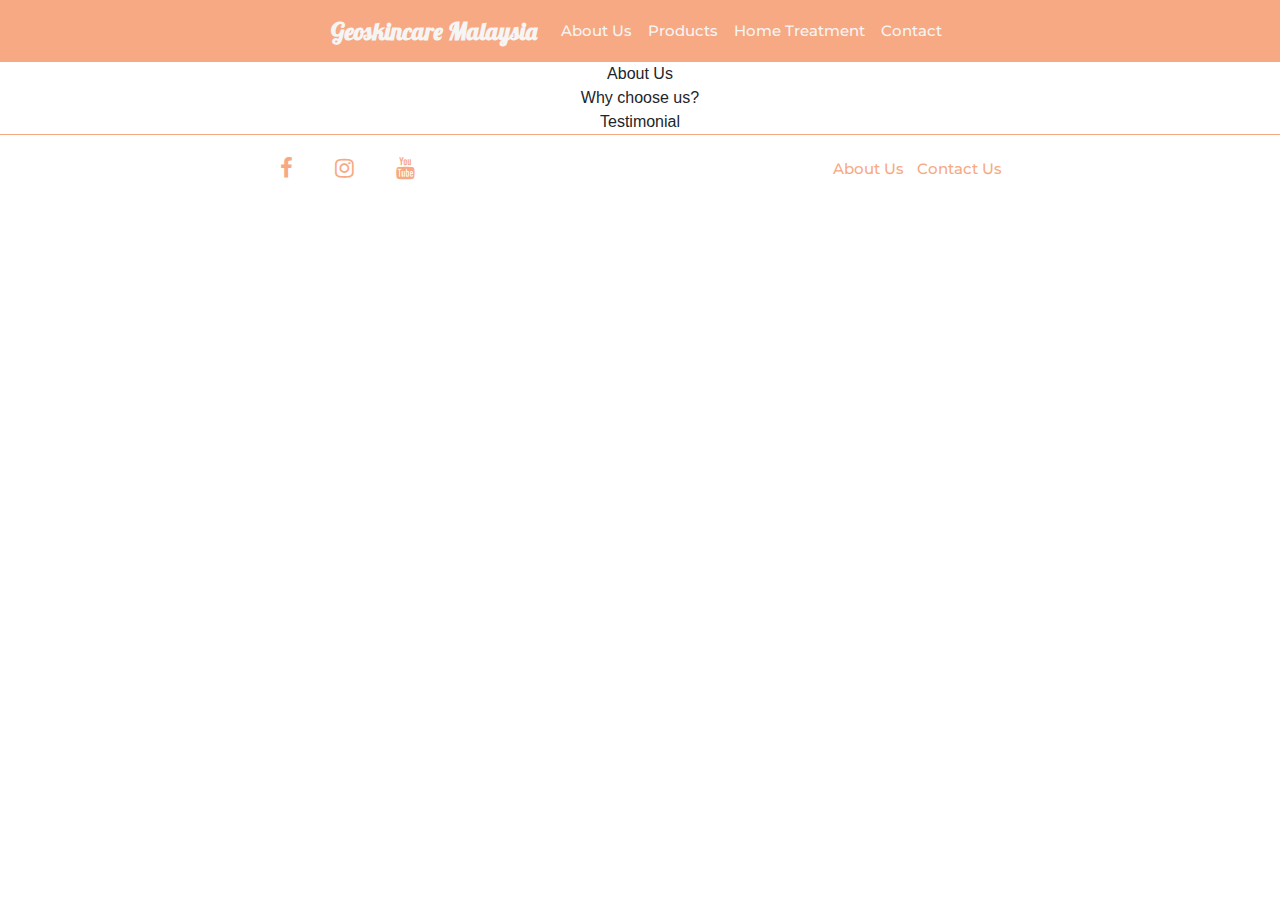
==== about-us.html @ 73121748 "updated layout for about-us page" ====
<!DOCTYPE html>
<html lang="en">
<head>
    <meta charset="UTF-8">
    <meta name="viewport" content="width=device-width, initial-scale=1.0">
    <link rel="stylesheet" href="https://stackpath.bootstrapcdn.com/bootstrap/4.5.2/css/bootstrap.min.css" integrity="sha384-JcKb8q3iqJ61gNV9KGb8thSsNjpSL0n8PARn9HuZOnIxN0hoP+VmmDGMN5t9UJ0Z" crossorigin="anonymous">
    <link rel="stylesheet" href="https://stackpath.bootstrapcdn.com/font-awesome/4.7.0/css/font-awesome.min.css">
    <link rel="stylesheet" href="assets/css/style.css">
    <title>About Geoskincare Malaysia</title>
</head>
<body>
    <header>
        <nav class="navbar navbar-expand-lg bg-navbar">
            <div class="mx-auto d-sm-flex d-block flex-sm-nowrap">
                <a class="navbar-brand navbar-title" href="index.html">Geoskincare Malaysia</a>
                <button class="navbar-toggler navbar-dark" type="button" data-toggle="collapse" data-target="#navbarNav" aria-controls="navbarNav" aria-expanded="false" aria-label="Toggle navigation">
                    <span class="navbar-toggler-icon"></span>
                </button>
                <div class="collapse navbar-collapse" id="navbarNav">
                    <ul class="navbar-nav navbar-subtitle">
                        <li class="nav-item active">
                            <a class="nav-link" href="about-us.html">About Us <span class="sr-only">(current)</span></a>
                        </li>
                        <li class="nav-item">
                            <a class="nav-link" href="products.html">Products</a>
                        </li>
                        <li class="nav-item">
                            <a class="nav-link" href="home-treatment.html">Home Treatment</a>
                        </li>
                        <li class="nav-item">
                            <a class="nav-link" href="contact.html">Contact</a>
                        </li>
                    </ul>
                </div>
            </div>
        </nav>
    </header>

    <section>
        <div class="container">
            <div class="row">
                <div class="col">
                    About Us
                </div>
            </div>
        </div>
    </section>

    <section>
        <div class="container">
            <div class="row">
                <div class="col">
                    Why choose us?
                </div>
            </div>
        </div>
    </section>

    <section>
        <div class="container">
            <div class="row">
                <div class="col">
                    Testimonial
                </div>
            </div>
        </div>
    </section>

    <footer>
        <hr>
            <div class="container bg-footer">
                <div class="row no-gutters">
                    <div class="col">
                        <ul class="list-inline socialmedia">
                            <li class="list-inline-item">
                                <a target="_blank" href="#">
                                    <i class="fa fa-facebook hov-footer" aria-hidden="true"></i>
                                </a>
                            </li>
                            <li class="list-inline-item">
                                <a target="_blank" href="#">
                                    <i class="fa fa-instagram hov-footer" aria-hidden="true"></i>
                                </a>
                            </li>
                            <li class="list-inline-item">
                                <a target="_blank" href="#">
                                    <i class="fa fa-youtube hov-footer" aria-hidden="true"></i>
                                </a>
                            </li>
                        </ul>
                    </div>
                    <div class="col">
                        <ul class="list-inline general-sub">
                            <li class="list-inline-item">
                                <a target="_blank" href="about-us.html" class="hov-footer">
                                    <p class="hov-footer">About Us</p>
                                </a>
                            </li>
                            <li class="list-inline-item">
                                <a target="_blank" href="contact.html" class="hov-footer">
                                    <p class="hov-footer">Contact Us</p>
                                </a>
                            </li>
                        </ul>
                    </div>
                </div>
            </div>
    </footer>
    <!-- Optional JavaScript -->
    <!-- jQuery first, then Popper.js, then Bootstrap JS -->
    <script src="https://code.jquery.com/jquery-3.3.1.slim.min.js" integrity="sha384-q8i/X+965DzO0rT7abK41JStQIAqVgRVzpbzo5smXKp4YfRvH+8abtTE1Pi6jizo" crossorigin="anonymous"></script>
    <script src="https://cdnjs.cloudflare.com/ajax/libs/popper.js/1.14.7/umd/popper.min.js" integrity="sha384-UO2eT0CpHqdSJQ6hJty5KVphtPhzWj9WO1clHTMGa3JDZwrnQq4sF86dIHNDz0W1" crossorigin="anonymous"></script>
    <script src="https://stackpath.bootstrapcdn.com/bootstrap/4.3.1/js/bootstrap.min.js" integrity="sha384-JjSmVgyd0p3pXB1rRibZUAYoIIy6OrQ6VrjIEaFf/nJGzIxFDsf4x0xIM+B07jRM" crossorigin="anonymous"></script>    
</body>
</html>
---- assets/css/style.css ----
@import url('https://fonts.googleapis.com/css2?family=Lobster&family=Montserrat:wght@300;400;500;600;700&display=swap');

/*#2F575D  #c4cdc1  #DEE1DD f6ab84*/

body {
    text-align: center;
}

header {
    margin: 0;
}


/*---------------------------------------------------------------------Background*/

.bg-color-offer {
    background-color: #f7a983;
}

.bg-welcome {
    background: url("../images/skincare5.png");
    background-repeat: no-repeat;
    background-size: cover;
    background-position: center center;
    height: 55em;
}

.bg-navbar {
    background-color: #f7a983;
}

/*---------------------------------------------------------------------Home*/

.welcome {
    display: block;
    font-family: "Lobster", sans-serif;
    font-weight: 700;
    font-size: 200%;
    color: #f5f5f5;
    position: relative;
    top: 50%;
}

.only-mobile {
    display: none;
}

.mooncakeimg {
    width: 45%;
    height: 45%;
    margin-top: 30px;
    margin-bottom: 30px;
    border-radius: 5px;
}

.offer-heading {
    text-align: center;
    color: #f5f5f5;
    font-family: "Lobster", sans-serif;
    font-weight: 700;
    font-size: 200%;
    word-spacing: 5px;
    margin-top: 15%;
    text-transform: uppercase;
}

.offer {
    text-align: center;
    color: #f5f5f5;
    font-family: "Montserrat", sans-serif;
    margin: 0px 5px 0px 5px;
}

.offer-link {
    color: #f5f5f5;
    text-decoration: underline;
}

.offer-link:hover {
    color: #D4D4D4;
}

/*---------------------------------------------------------------------Navbar*/

.navbar-title {
    color: #f5f5f5;
    font-family: "Lobster", sans-serif;
    font-weight: 700;
    font-size: 150%;
}

.navbar-title:hover {
    color: #d4d4d4;
}

.navbar-subtitle li a {
    color: #f5f5f5;
    font-family: "Montserrat", sans-serif;
    font-weight: 500;
    font-size: 15px;
}

.navbar-subtitle li a:hover {
    color: #d4d4d4;
}

/*---------------------------------------------------------------------Footer*/

hr {
    margin: 0;
    border-color: #f7a983;
}

.socialmedia li a i {
    margin-top: 1em;
    font-size: 22px;
    margin-right: 30px;
    color: #f7a983;
}

.general-sub li a p {
    color: #f7a983;
    margin-top: 1.5em;
    font-family: "Montserrat", sans-serif;
    font-weight: 500;
    font-size: 15px;
}

.hov-footer:hover {
    text-decoration: none;
    color: #d4d4d4;
}

/* ----------------------------------------Media Queries */

@media(max-width: 768px) {
    .only-mobile {
        display: block;
    }
}
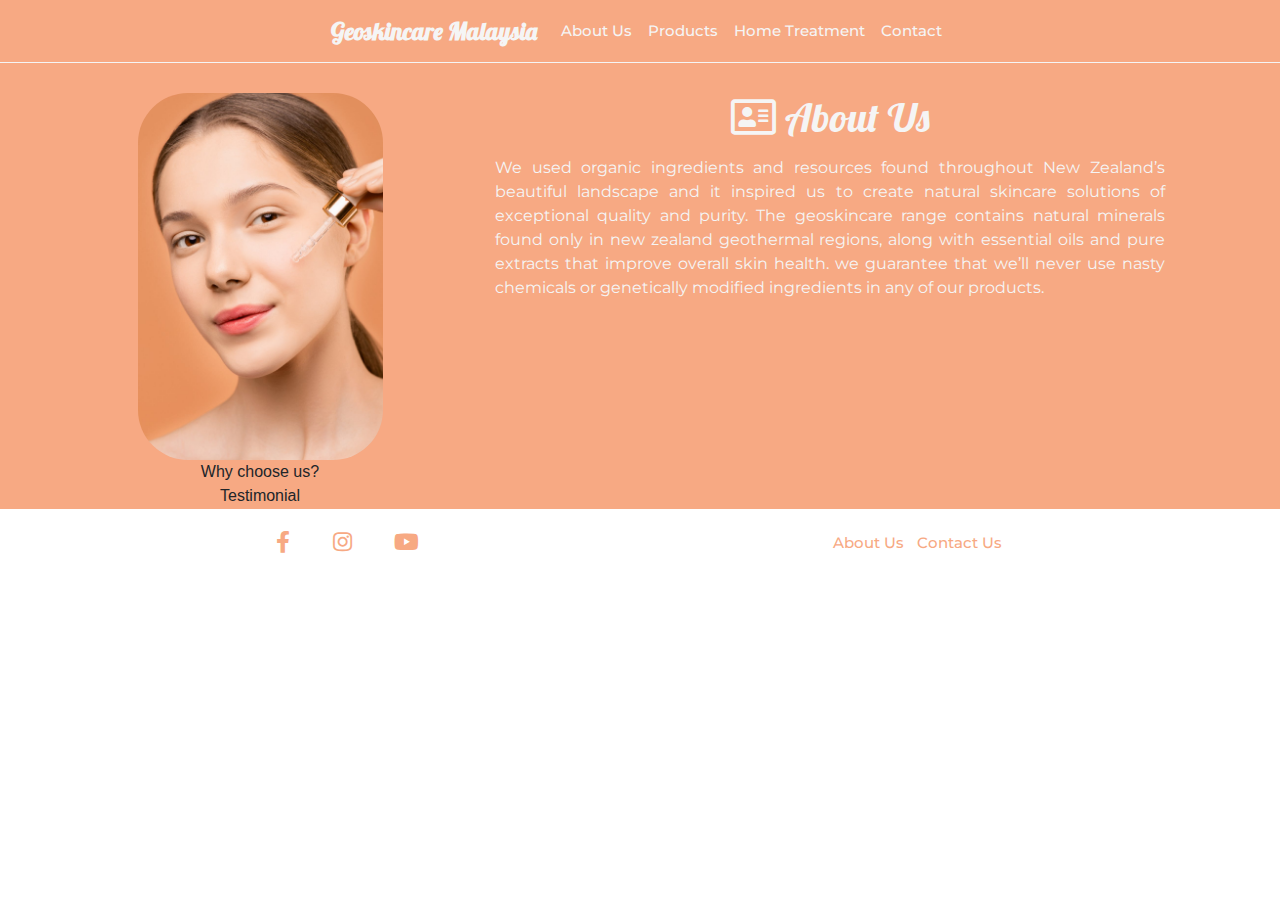
==== commit 90246db7: "finish first part of the about me section" ====
--- a/about-us.html
+++ b/about-us.html
@@ -4,7 +4,7 @@
     <meta charset="UTF-8">
     <meta name="viewport" content="width=device-width, initial-scale=1.0">
     <link rel="stylesheet" href="https://stackpath.bootstrapcdn.com/bootstrap/4.5.2/css/bootstrap.min.css" integrity="sha384-JcKb8q3iqJ61gNV9KGb8thSsNjpSL0n8PARn9HuZOnIxN0hoP+VmmDGMN5t9UJ0Z" crossorigin="anonymous">
-    <link rel="stylesheet" href="https://stackpath.bootstrapcdn.com/font-awesome/4.7.0/css/font-awesome.min.css">
+    <link rel="stylesheet" href="https://use.fontawesome.com/releases/v5.14.0/css/all.css">
     <link rel="stylesheet" href="assets/css/style.css">
     <title>About Geoskincare Malaysia</title>
 </head>
@@ -34,13 +34,23 @@
                 </div>
             </div>
         </nav>
+        <hr class="nav-hr">
     </header>
 
     <section>
         <div class="container">
             <div class="row">
-                <div class="col">
-                    About Us
+                <div class="col-sm-12 col-md-4">
+                    <div class="text-center">
+                        <img src="assets/images/skincare.png" class="img-fluid aboutusimg" width="70%" alt="geoskincare malaysia">
+                    </div>
+                </div>
+                <div class="col-sm-12 col-md-8">
+                    <h2 class="text-center aboutus-title"><i class="far fa-address-card"></i> About Us</h2>
+                    <p class="text-justify aboutus-text">We used organic ingredients and resources found throughout New Zealand’s beautiful landscape and it inspired us to create natural skincare solutions 
+                    of exceptional quality and purity. The geoskincare range contains natural minerals found only in new zealand geothermal regions, along with essential oils 
+                    and pure extracts that improve overall skin health. we guarantee that we’ll never use nasty chemicals or genetically modified ingredients in any of our 
+                    products.</p> 
                 </div>
             </div>
         </div>
@@ -49,7 +59,7 @@
     <section>
         <div class="container">
             <div class="row">
-                <div class="col">
+                <div class="col-4">
                     Why choose us?
                 </div>
             </div>
@@ -59,7 +69,7 @@
     <section>
         <div class="container">
             <div class="row">
-                <div class="col">
+                <div class="col-4">
                     Testimonial
                 </div>
             </div>
@@ -67,24 +77,24 @@
     </section>
 
     <footer>
-        <hr>
+        <hr class="footer-hr">
             <div class="container bg-footer">
                 <div class="row no-gutters">
                     <div class="col">
                         <ul class="list-inline socialmedia">
                             <li class="list-inline-item">
                                 <a target="_blank" href="#">
-                                    <i class="fa fa-facebook hov-footer" aria-hidden="true"></i>
+                                    <i class="fab fa-facebook-f hov-footer" aria-hidden="true"></i>
                                 </a>
                             </li>
                             <li class="list-inline-item">
                                 <a target="_blank" href="#">
-                                    <i class="fa fa-instagram hov-footer" aria-hidden="true"></i>
+                                    <i class="fab fa-instagram hov-footer" aria-hidden="true"></i>
                                 </a>
                             </li>
                             <li class="list-inline-item">
                                 <a target="_blank" href="#">
-                                    <i class="fa fa-youtube hov-footer" aria-hidden="true"></i>
+                                    <i class="fab fa-youtube hov-footer" aria-hidden="true"></i>
                                 </a>
                             </li>
                         </ul>
--- a/assets/css/style.css
+++ b/assets/css/style.css
@@ -10,8 +10,11 @@
     margin: 0;
 }
 
+/*---------------------------------------------------------------------Background*/
 
-/*---------------------------------------------------------------------Background*/
+section {
+    background-color: #f7a983;
+}
 
 .bg-color-offer {
     background-color: #f7a983;
@@ -38,7 +41,7 @@
     font-size: 200%;
     color: #f5f5f5;
     position: relative;
-    top: 50%;
+    top: 48%;
 }
 
 .only-mobile {
@@ -104,9 +107,35 @@
     color: #d4d4d4;
 }
 
+.nav-hr {
+    margin: 0;
+    border-color: #f5f5f5;
+}
+
+/*---------------------------------------------------------------------About Us*/
+
+.aboutusimg {
+    margin-top: 30px;
+    border-radius: 50px;
+}
+
+.aboutus-title {
+    margin-top: 30px;
+    color: #f5f5f5;
+    font-family: "Lobster", sans-serif;
+    font-size: 40px;
+}
+
+.aboutus-text {
+    color: #f5f5f5;
+    font-family: "Montserrat", sans-serif;
+    padding: 0 30px;
+    margin-top: 15px;
+}
+
 /*---------------------------------------------------------------------Footer*/
 
-hr {
+.footer-hr {
     margin: 0;
     border-color: #f7a983;
 }
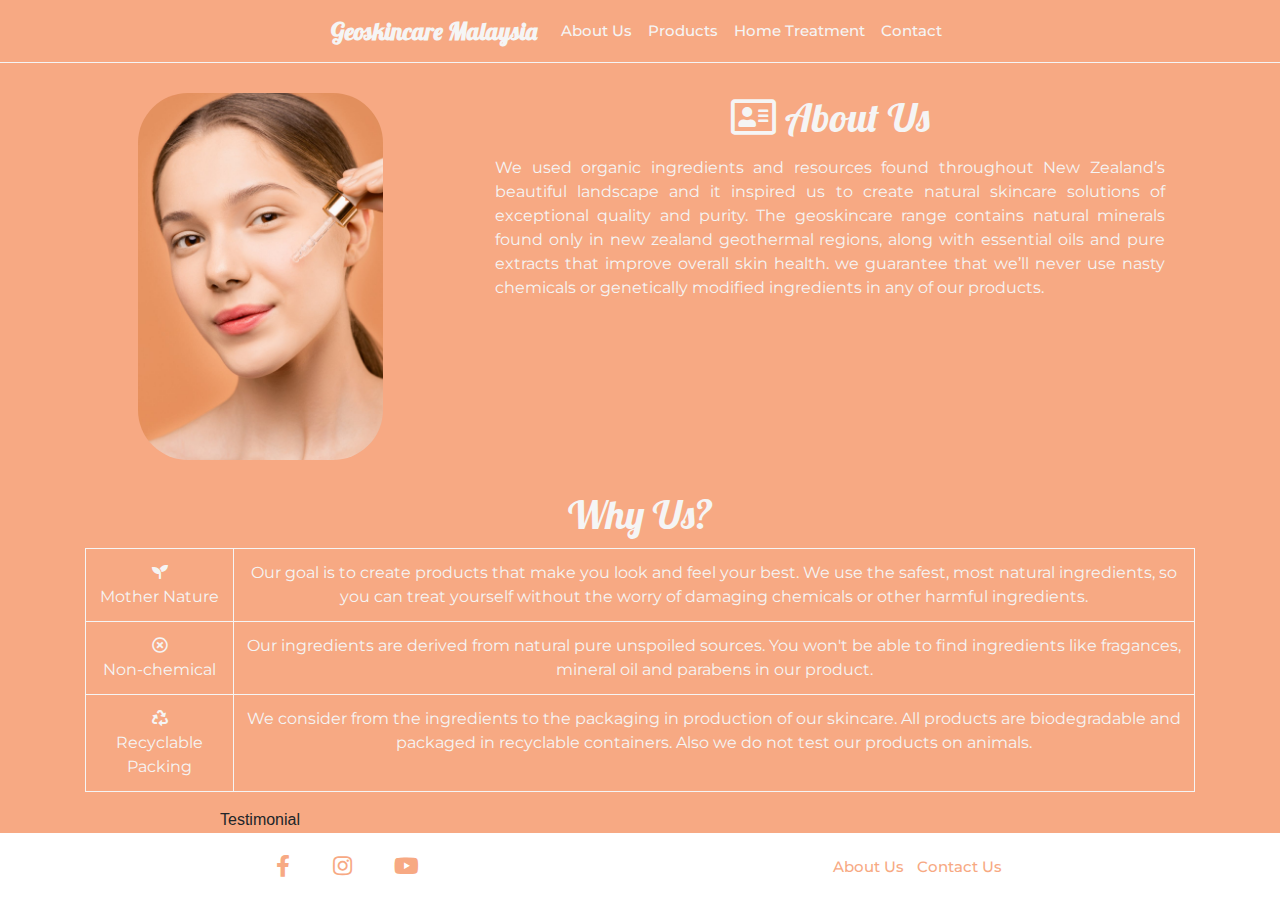
==== commit 6b6b6f84: "completed why us section with table content" ====
--- a/about-us.html
+++ b/about-us.html
@@ -46,7 +46,7 @@
                     </div>
                 </div>
                 <div class="col-sm-12 col-md-8">
-                    <h2 class="text-center aboutus-title"><i class="far fa-address-card"></i> About Us</h2>
+                    <h2 class="text-center aboutus-heading"><i class="far fa-address-card"></i> About Us</h2>
                     <p class="text-justify aboutus-text">We used organic ingredients and resources found throughout New Zealand’s beautiful landscape and it inspired us to create natural skincare solutions 
                     of exceptional quality and purity. The geoskincare range contains natural minerals found only in new zealand geothermal regions, along with essential oils 
                     and pure extracts that improve overall skin health. we guarantee that we’ll never use nasty chemicals or genetically modified ingredients in any of our 
@@ -59,8 +59,48 @@
     <section>
         <div class="container">
             <div class="row">
-                <div class="col-4">
-                    Why choose us?
+                <div class="col-sm col-md-12">
+                    <h2 class="whyus-heading">Why Us?</h2>
+                    <table class="table table-bordered">
+                        <tbody>
+                            <tr>
+                                <td><i class="fas fa-seedling"></i><br>Mother Nature</td>
+                                <td>Our goal is to create products that make you look and feel your best. We use the safest, most natural ingredients, so you can treat 
+                                yourself without the worry of damaging chemicals or other harmful ingredients.</td>
+                            </tr>
+                            <tr>
+                                <td><i class="far fa-times-circle"></i><br>Non-chemical</td>
+                                <td>Our ingredients are derived from natural pure unspoiled sources. You won't be able to find ingredients like fragances, mineral oil and 
+                                parabens in our product.</td>
+                            </tr>
+                            <tr>
+                                <td><i class="fas fa-recycle"></i><br>Recyclable Packing</td>
+                                <td>We consider from the ingredients to the packaging in production of our skincare. All products are biodegradable and packaged in recyclable 
+                                containers. Also we do not test our products on animals.</td>
+                            </tr>
+                        </tbody>
+                    </table>
+<!----------------------------------------------First choice of table but too squashy on mobile size----------------------------------------------------------------->
+                    <!--<table class="table table-bordered">
+                        <thead>
+                            <tr>
+                                <th scope="col"><i class="fas fa-seedling"></i> Mother Nature</th>
+                                <th scope="col"><i class="far fa-times-circle"></i> Non-Chemical</th>
+                                <th scope="col"><i class="fas fa-recycle"></i> Recyclable Packing</th>
+                            </tr>
+                        </thead>
+                        <tbody>
+                            <tr class="text-left">
+                                <td>Our goal is to create products that make you look and feel your best. We use the safest, most natural ingredients, so you can treat 
+                                yourself without the worry of damaging chemicals or other harmful ingredients.</td>
+                                <td>Our ingredients are derived from natural pure unspoiled sources. You won't be able to find ingredients like fragances, mineral oil and 
+                                parabens in our product.</td>
+                                <td>We consider from the ingredients to the packaging in production of our skincare. All products are biodegradable and packaged in recyclable 
+                                containers. Also we do not test our products on animals.</td>
+                            </tr>
+                        </tbody>
+                    </table>-->
+<!----------------------------------------------First choice of table but too squashy on mobile size----------------------------------------------------------------->
                 </div>
             </div>
         </div>
--- a/assets/css/style.css
+++ b/assets/css/style.css
@@ -42,6 +42,10 @@
     color: #f5f5f5;
     position: relative;
     top: 48%;
+}
+
+.btn-outline-light:hover {
+    color: #f7a983;
 }
 
 .only-mobile {
@@ -112,14 +116,15 @@
     border-color: #f5f5f5;
 }
 
-/*---------------------------------------------------------------------About Us*/
+/*--------------------------------------------------------------------Section*/
+/*-----------------------------------------------------------About Us*/
 
 .aboutusimg {
     margin-top: 30px;
     border-radius: 50px;
 }
 
-.aboutus-title {
+.aboutus-heading {
     margin-top: 30px;
     color: #f5f5f5;
     font-family: "Lobster", sans-serif;
@@ -132,6 +137,26 @@
     padding: 0 30px;
     margin-top: 15px;
 }
+
+/*-----------------------------------------------------------Why Us*/
+
+.table-bordered > tbody > tr > td {
+    border: 1px solid #f5f5f5;
+    color: #f5f5f5;
+    font-family: "Montserrat", sans-serif;
+    text-align: center;
+}
+
+.whyus-heading {
+    color: #f5f5f5;
+    font-family: "Lobster", sans-serif;
+    font-size: 40px;
+    margin-top: 30px;
+    margin-bottom: 10px;
+}
+
+/*--------------------------------------------------------------------End of Section*/
+
 
 /*---------------------------------------------------------------------Footer*/
 
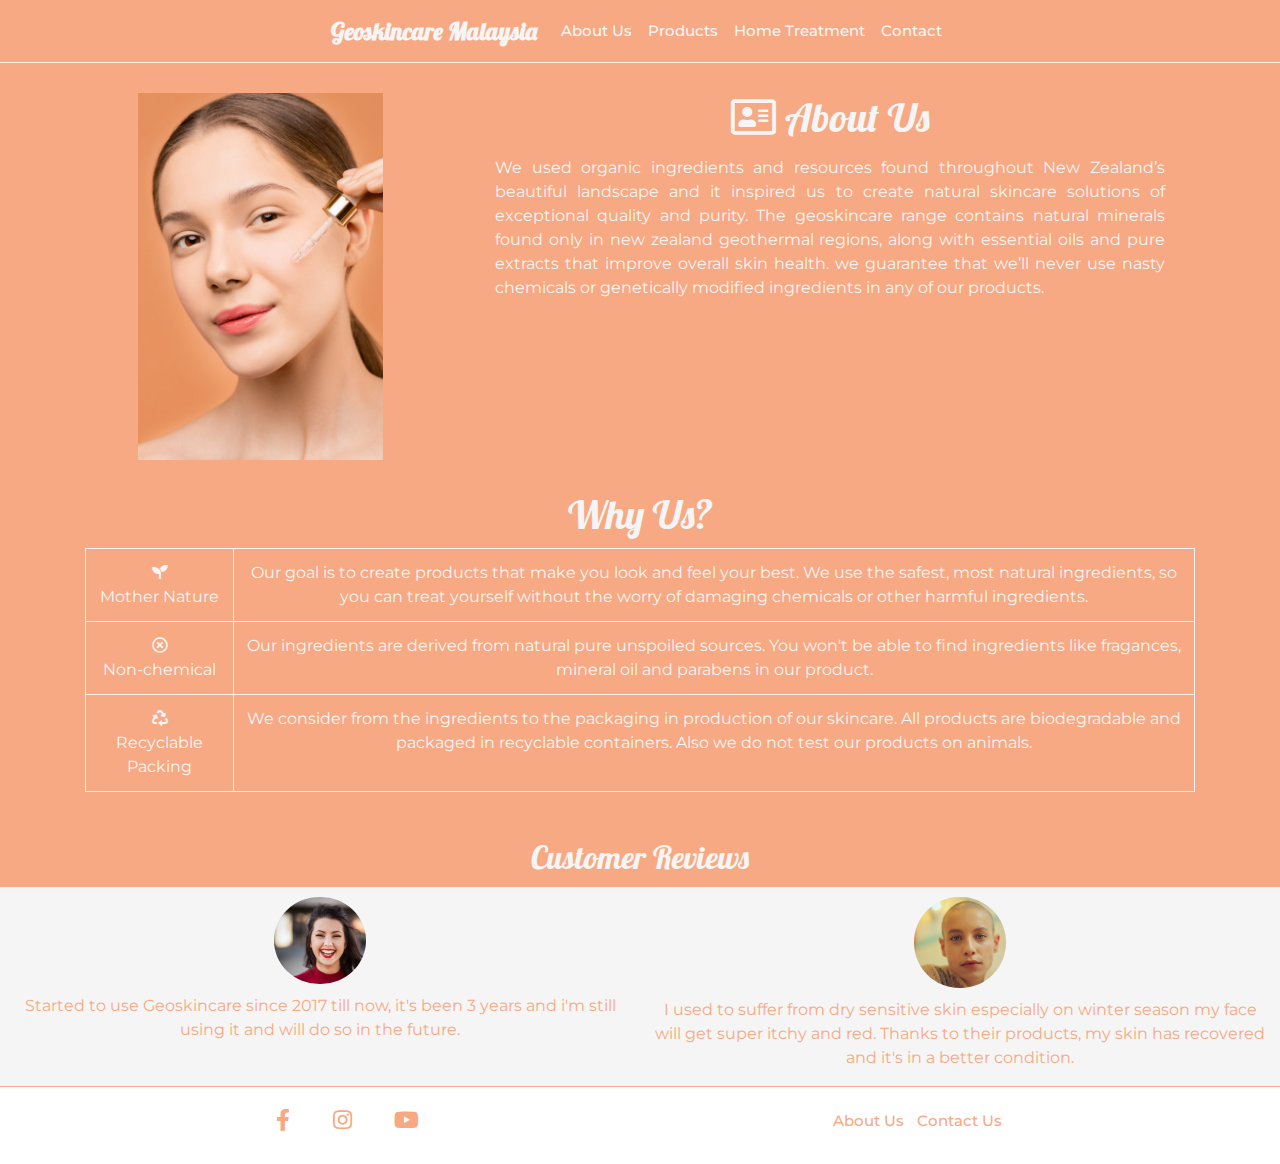
==== commit a9969ca8: "completed about us page" ====
--- a/about-us.html
+++ b/about-us.html
@@ -19,7 +19,7 @@
                 <div class="collapse navbar-collapse" id="navbarNav">
                     <ul class="navbar-nav navbar-subtitle">
                         <li class="nav-item active">
-                            <a class="nav-link" href="about-us.html">About Us <span class="sr-only">(current)</span></a>
+                            <a class="nav-link" href="about-us.html">About Us</a>
                         </li>
                         <li class="nav-item">
                             <a class="nav-link" href="products.html">Products</a>
@@ -107,11 +107,25 @@
     </section>
 
     <section>
-        <div class="container">
+        <div class="container-fluid">
             <div class="row">
-                <div class="col-4">
-                    Testimonial
+                <div class="col-sm col-md-12">
+                    <h2 class="reviewsheading">Customer Reviews</h2>
                 </div>
+                    <div class="container-fluid">
+                        <div class="row bg-reviews">
+                            <div class="col-sm col-md-6">
+                                <img src="assets/images/Anna.png" width="15%" class="customerimg" alt="Anna">
+                                <p class="customertext">Started to use Geoskincare since 2017 till now, it's been 3 years and i'm still using it and will 
+                                do so in the future. </p>
+                            </div>
+                            <div class="col-sm col-md-6">
+                                <img src="assets/images/Demi.png" width="15%" class="customerimg" alt="Demi">
+                                <p class="customertext">I used to suffer from dry sensitive skin especially on winter season my face will get super itchy and red. 
+                                Thanks to their products, my skin has recovered and it's in a better condition.</p>
+                            </div>
+                        </div>
+                    </div>    
             </div>
         </div>
     </section>
@@ -142,7 +156,7 @@
                     <div class="col">
                         <ul class="list-inline general-sub">
                             <li class="list-inline-item">
-                                <a target="_blank" href="about-us.html" class="hov-footer">
+                                <a href="about-us.html" class="hov-footer">
                                     <p class="hov-footer">About Us</p>
                                 </a>
                             </li>
--- a/assets/css/style.css
+++ b/assets/css/style.css
@@ -32,6 +32,10 @@
     background-color: #f7a983;
 }
 
+.bg-reviews {
+    background-color: #f5f5f5;
+}
+
 /*---------------------------------------------------------------------Home*/
 
 .welcome {
@@ -121,7 +125,6 @@
 
 .aboutusimg {
     margin-top: 30px;
-    border-radius: 50px;
 }
 
 .aboutus-heading {
@@ -155,6 +158,36 @@
     margin-bottom: 10px;
 }
 
+/*-----------------------------------------------------------Reviews*/
+
+.reviewsheading {
+    color: #f5f5f5;
+    font-family: "Lobster", sans-serif;
+    margin-top: 30px;
+    margin-bottom: 10px;
+}
+
+.customerimg {
+    border-radius: 50%;
+    border-color: 2px solid #f7a983;
+    margin-top: 10px;
+}
+
+.customertext {
+    color: #f7a983;
+    font-family: "Montserrat", sans-serif;
+    font-weight: 400;
+    text-align: center;
+    font-size: 16px;
+    margin-top: 10px;
+}
+
+.container-fluid {
+    padding-right: 15px;
+    padding-left: 15px;
+    margin-right: auto;
+    margin-left: auto;
+}
 /*--------------------------------------------------------------------End of Section*/
 
 
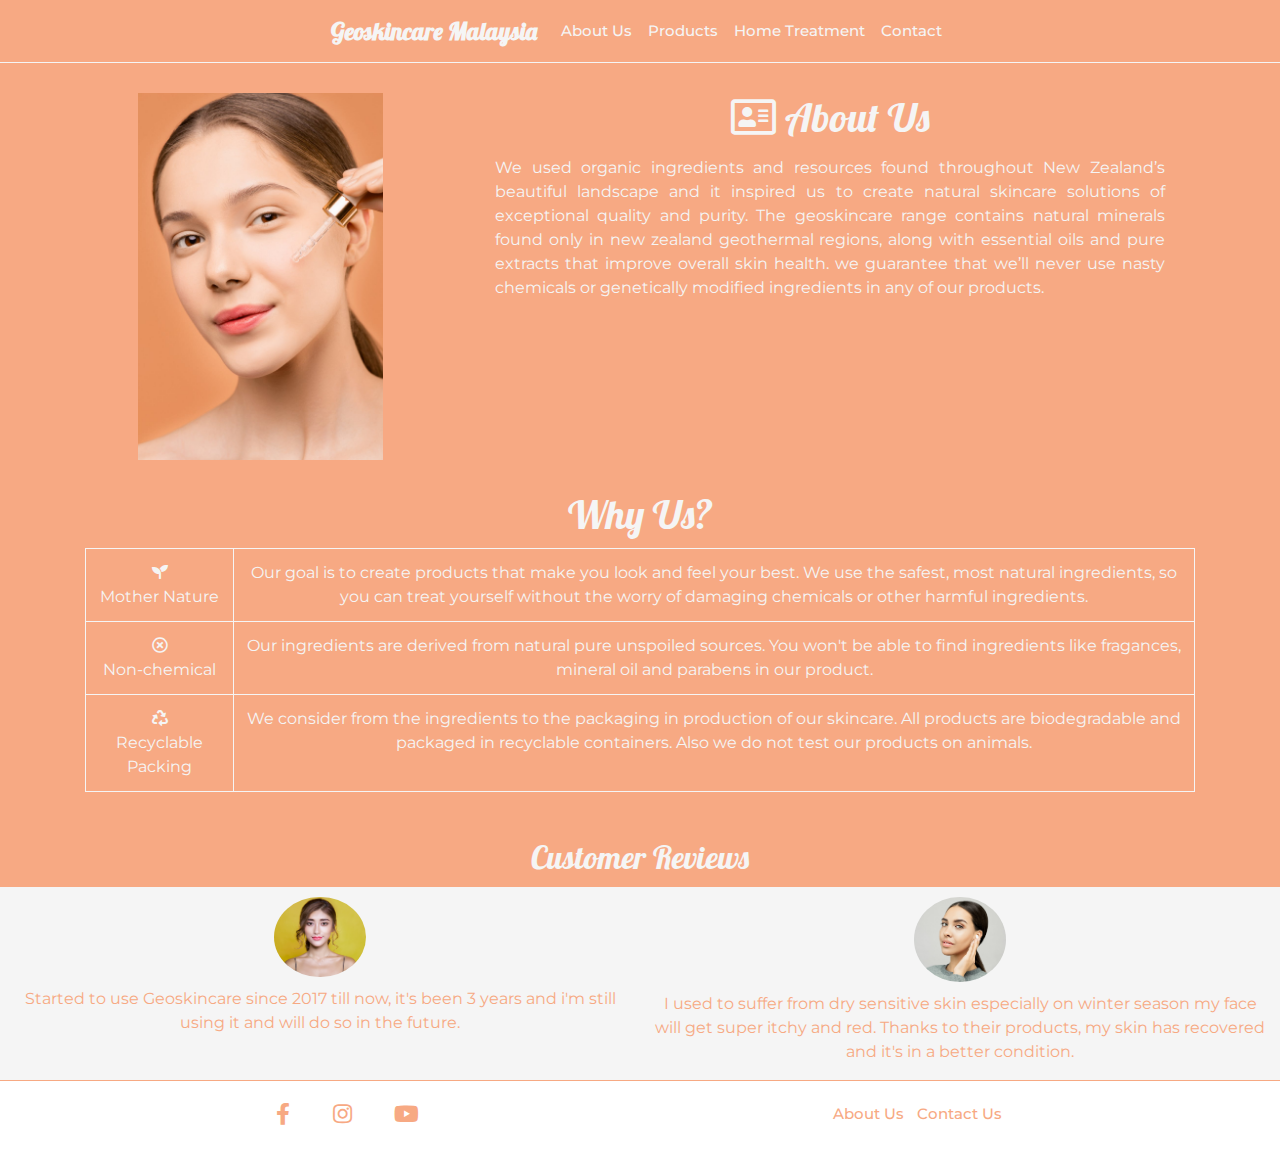
==== commit df239d53: "updated readme file and changed the customer review photo to a more suitable one" ====
--- a/about-us.html
+++ b/about-us.html
@@ -37,7 +37,7 @@
         <hr class="nav-hr">
     </header>
 
-    <section>
+    <section class="bg-section">
         <div class="container">
             <div class="row">
                 <div class="col-sm-12 col-md-4">
@@ -56,7 +56,7 @@
         </div>
     </section>
 
-    <section>
+    <section class="bg-section">
         <div class="container">
             <div class="row">
                 <div class="col-sm col-md-12">
@@ -106,7 +106,7 @@
         </div>
     </section>
 
-    <section>
+    <section class="bg-section">
         <div class="container-fluid">
             <div class="row">
                 <div class="col-sm col-md-12">
@@ -115,12 +115,12 @@
                     <div class="container-fluid">
                         <div class="row bg-reviews">
                             <div class="col-sm col-md-6">
-                                <img src="assets/images/Anna.png" width="15%" class="customerimg" alt="Anna">
+                                <img src="assets/images/portrait1.png" width="15%" class="customerimg" alt="Anna">
                                 <p class="customertext">Started to use Geoskincare since 2017 till now, it's been 3 years and i'm still using it and will 
                                 do so in the future. </p>
                             </div>
                             <div class="col-sm col-md-6">
-                                <img src="assets/images/Demi.png" width="15%" class="customerimg" alt="Demi">
+                                <img src="assets/images/portrait2.png" width="15%" class="customerimg" alt="Demi">
                                 <p class="customertext">I used to suffer from dry sensitive skin especially on winter season my face will get super itchy and red. 
                                 Thanks to their products, my skin has recovered and it's in a better condition.</p>
                             </div>
@@ -137,17 +137,17 @@
                     <div class="col">
                         <ul class="list-inline socialmedia">
                             <li class="list-inline-item">
-                                <a target="_blank" href="#">
+                                <a target="_blank" href="https://www.facebook.com/">
                                     <i class="fab fa-facebook-f hov-footer" aria-hidden="true"></i>
                                 </a>
                             </li>
                             <li class="list-inline-item">
-                                <a target="_blank" href="#">
+                                <a target="_blank" href="https://www.instagram.com/">
                                     <i class="fab fa-instagram hov-footer" aria-hidden="true"></i>
                                 </a>
                             </li>
                             <li class="list-inline-item">
-                                <a target="_blank" href="#">
+                                <a target="_blank" href="https://www.youtube.com/">
                                     <i class="fab fa-youtube hov-footer" aria-hidden="true"></i>
                                 </a>
                             </li>
--- a/assets/css/style.css
+++ b/assets/css/style.css
@@ -12,7 +12,7 @@
 
 /*---------------------------------------------------------------------Background*/
 
-section {
+.bg-section {
     background-color: #f7a983;
 }
 
@@ -36,6 +36,19 @@
     background-color: #f5f5f5;
 }
 
+bg-nanogun {
+    background-repeat: no-repeat;
+    background-size: cover;
+}
+
+.bg-inquiry {
+    background: url("../images/skincare3.png");
+    background-repeat: no-repeat;
+    background-size: cover;
+    background-position: center center;
+    height: 55em;
+}
+
 /*---------------------------------------------------------------------Home*/
 
 .welcome {
@@ -120,7 +133,7 @@
     border-color: #f5f5f5;
 }
 
-/*--------------------------------------------------------------------Section*/
+/*--------------------------------------------------------------------About Us Section*/
 /*-----------------------------------------------------------About Us*/
 
 .aboutusimg {
@@ -188,8 +201,110 @@
     margin-right: auto;
     margin-left: auto;
 }
-/*--------------------------------------------------------------------End of Section*/
-
+/*--------------------------------------------------------------------End of About Us Section*/
+
+/*--------------------------------------------------------------------Products*/
+
+.productstoggle a {
+    color: #f5f5f5;
+    font-family: "Montserrat", sans-serif;
+    font-weight: 500;
+}
+
+.productstoggle a:hover {
+    color: #d4d4d4;
+    text-decoration: none;
+}
+
+.productsimg {
+    margin-top: 20px;
+}
+
+.last-productimg {
+    margin-bottom: 20px;
+}
+
+.products-title {
+    margin-top: 50px;
+    text-align: cent3er;
+    color: #f5f5f5;
+    font-family: "Lobster",sans-serif;
+}
+
+.products-subtitle {
+    color: #f5f5f5;
+    font-family: "Montserrat", sans-serif;
+    text-decoration: underline;
+    font-weight: 500;
+}
+
+.products-detail {
+    color: #f5f5f5;
+    font-family: "Montserrat", sans-serif;
+    text-align: justify;
+    margin-top: 10px;
+}
+
+.price {
+    margin-left: 10px;
+    text-decoration: none;
+}
+
+/*--------------------------------------------------------------------Home Treatment*/
+
+/*--------------------------------------------------------------------Contact*/
+
+.inquiry-title {
+    color: #f5f5f5;
+    font-family: "Lobster", sans-serif;
+    margin-top: 15%;
+    text-decoration: underline;
+}
+
+.inquiry-text {
+    color: #f5f5f5;
+    font-family: "Montserrat", sans-serif;
+    margin-top: 10px;
+    text-align: center;
+    font-weight: 500;
+    font-size: 15px;
+}
+
+.form-group {
+    padding: 0 5em 0 5em;
+}
+
+.form-title {
+    color: #f5f5f5;
+    font-family: "Lobster", sans-serif;
+    font-size: 20px;
+    margin-top: 10px;
+}
+
+form button {
+    margin-bottom: 30px;
+}
+
+.media-inquiry {
+    list-style-type: none;
+    position: relative;
+    top: 28%;
+    right: 65px;
+}
+
+.media-inquiry li {
+    margin-top: 50px;
+}
+
+.media-inquiry li a {
+    color: #f5f5f5;
+    font-size: 25px;
+}
+
+.media-inquiry li a em {
+    margin-left: 10px;
+    font-size: 18px;
+}
 
 /*---------------------------------------------------------------------Footer*/
 
@@ -224,4 +339,12 @@
     .only-mobile {
         display: block;
     }
+
+    .products-title {
+        margin-top: 10px;
+    }
+
+    .productsimg {
+        width: 100%;
+    }
 }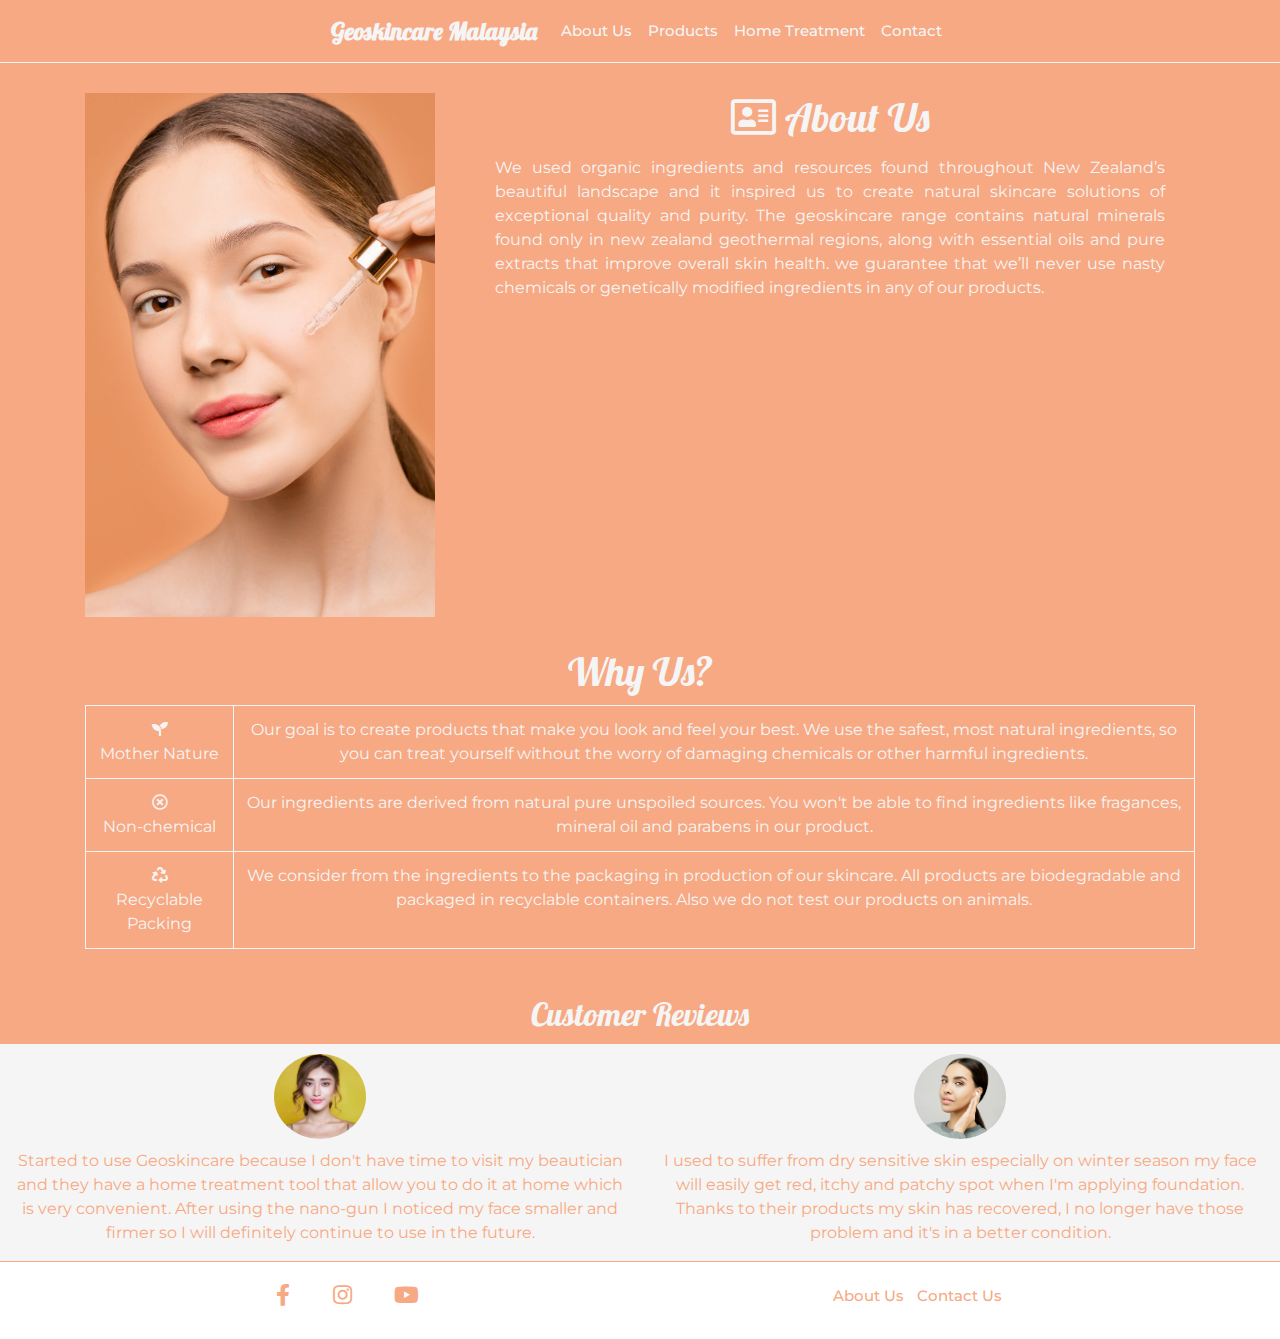
==== commit b77420f5: "reupload customer img to a smaller size and resolution so its easier to load on page" ====
--- a/about-us.html
+++ b/about-us.html
@@ -41,8 +41,8 @@
         <div class="container">
             <div class="row">
                 <div class="col-sm-12 col-md-4">
-                    <div class="text-center">
-                        <img src="assets/images/skincare.png" class="img-fluid aboutusimg" width="70%" alt="geoskincare malaysia">
+                    <div>
+                        <img src="assets/images/skincare.png" class="img-fluid aboutusimg" alt="geoskincare malaysia">
                     </div>
                 </div>
                 <div class="col-sm-12 col-md-8">
@@ -80,27 +80,6 @@
                             </tr>
                         </tbody>
                     </table>
-<!----------------------------------------------First choice of table but too squashy on mobile size----------------------------------------------------------------->
-                    <!--<table class="table table-bordered">
-                        <thead>
-                            <tr>
-                                <th scope="col"><i class="fas fa-seedling"></i> Mother Nature</th>
-                                <th scope="col"><i class="far fa-times-circle"></i> Non-Chemical</th>
-                                <th scope="col"><i class="fas fa-recycle"></i> Recyclable Packing</th>
-                            </tr>
-                        </thead>
-                        <tbody>
-                            <tr class="text-left">
-                                <td>Our goal is to create products that make you look and feel your best. We use the safest, most natural ingredients, so you can treat 
-                                yourself without the worry of damaging chemicals or other harmful ingredients.</td>
-                                <td>Our ingredients are derived from natural pure unspoiled sources. You won't be able to find ingredients like fragances, mineral oil and 
-                                parabens in our product.</td>
-                                <td>We consider from the ingredients to the packaging in production of our skincare. All products are biodegradable and packaged in recyclable 
-                                containers. Also we do not test our products on animals.</td>
-                            </tr>
-                        </tbody>
-                    </table>-->
-<!----------------------------------------------First choice of table but too squashy on mobile size----------------------------------------------------------------->
                 </div>
             </div>
         </div>
@@ -112,20 +91,21 @@
                 <div class="col-sm col-md-12">
                     <h2 class="reviewsheading">Customer Reviews</h2>
                 </div>
-                    <div class="container-fluid">
-                        <div class="row bg-reviews">
-                            <div class="col-sm col-md-6">
-                                <img src="assets/images/portrait1.png" width="15%" class="customerimg" alt="Anna">
-                                <p class="customertext">Started to use Geoskincare since 2017 till now, it's been 3 years and i'm still using it and will 
-                                do so in the future. </p>
-                            </div>
-                            <div class="col-sm col-md-6">
-                                <img src="assets/images/portrait2.png" width="15%" class="customerimg" alt="Demi">
-                                <p class="customertext">I used to suffer from dry sensitive skin especially on winter season my face will get super itchy and red. 
-                                Thanks to their products, my skin has recovered and it's in a better condition.</p>
-                            </div>
+                <div class="container-fluid">
+                    <div class="row bg-reviews">
+                        <div class="col-sm col-md-6">
+                            <img src="assets/images/portrait1.png" class="customerimg" alt="Anna">
+                            <p class="customertext">Started to use Geoskincare because I don't have time to visit my beautician and they have a home treatment tool that
+                                allow you to do it at home which is very convenient. After using the nano-gun I noticed my face smaller and firmer so I will
+                                definitely continue to use in the future.</p>
                         </div>
-                    </div>    
+                        <div class="col-sm col-md-6">
+                            <img src="assets/images/portrait2.png" class="customerimg" alt="Demi">
+                            <p class="customertext">I used to suffer from dry sensitive skin especially on winter season my face will easily get red, itchy and patchy spot when 
+                                I'm applying foundation. Thanks to their products my skin has recovered, I no longer have those problem and it's in a better condition.</p>
+                        </div>
+                     </div>
+                </div>    
             </div>
         </div>
     </section>
--- a/assets/css/style.css
+++ b/assets/css/style.css
@@ -1,6 +1,4 @@
 @import url('https://fonts.googleapis.com/css2?family=Lobster&family=Montserrat:wght@300;400;500;600;700&display=swap');
-
-/*#2F575D  #c4cdc1  #DEE1DD f6ab84*/
 
 body {
     text-align: center;
@@ -12,11 +10,7 @@
 
 /*---------------------------------------------------------------------Background*/
 
-.bg-section {
-    background-color: #f7a983;
-}
-
-.bg-color-offer {
+.bg-section, .bg-color-offer, .bg-navbar {
     background-color: #f7a983;
 }
 
@@ -28,17 +22,8 @@
     height: 55em;
 }
 
-.bg-navbar {
-    background-color: #f7a983;
-}
-
-.bg-reviews {
+.bg-reviews, .bg-serum {
     background-color: #f5f5f5;
-}
-
-bg-nanogun {
-    background-repeat: no-repeat;
-    background-size: cover;
 }
 
 .bg-inquiry {
@@ -181,9 +166,9 @@
 }
 
 .customerimg {
-    border-radius: 50%;
-    border-color: 2px solid #f7a983;
-    margin-top: 10px;
+    border-radius: 60%;
+    margin-top: 10px;
+    width: 15%;
 }
 
 .customertext {
@@ -218,6 +203,7 @@
 
 .productsimg {
     margin-top: 20px;
+    width: 100%;
 }
 
 .last-productimg {
@@ -226,7 +212,6 @@
 
 .products-title {
     margin-top: 50px;
-    text-align: cent3er;
     color: #f5f5f5;
     font-family: "Lobster",sans-serif;
 }
@@ -251,6 +236,64 @@
 }
 
 /*--------------------------------------------------------------------Home Treatment*/
+
+.nanogun-img div img {
+    margin-top: 30px;
+    height: 36em;
+}
+
+.nanogun-img div div h5 {
+    font-family: "Lobster", sans-serif;
+    font-weight: 700;
+    font-size: 50px;
+    position: relative;
+    top: 40px;
+}
+
+.nano-title {
+    margin-top: 30px;
+    font-family: "Lobster", sans-serif;
+    color: #f5f5f5;
+    font-size: 20px;
+}
+
+.nano-details li {
+    list-style-type: circle;
+    color: #f5f5f5;
+}
+
+.nano-details li p {
+    margin-top: 20px;
+    color: #f5f5f5;
+    font-family: "Montserrat", sans-serif;
+    text-align: left;
+}
+
+.serum-heading {
+    font-family: "Lobster", sans-serif;
+    color: #f7a983;
+    font-size: 40px;
+    margin-top: 30px;
+    margin-bottom: 30px;
+    text-decoration: underline;
+}
+
+.serum-subtitle {
+    font-family: "Lobster", sans-serif;
+    color: #f7a983;
+    margin-top: 10px;
+    margin-bottom: 20px;
+}
+
+.serum-details {
+    color: #f7a983;
+    font-family: "Montserrat", sans-serif;
+    text-align: center;
+}
+
+.last-serum-img {
+    margin-bottom: 30px;
+}
 
 /*--------------------------------------------------------------------Contact*/
 
@@ -347,4 +390,12 @@
     .productsimg {
         width: 100%;
     }
+
+    .nanogun-img div img {
+        height: 20em;
+    }
+
+    .nanogun-img div div h5 {
+        font-size: 25px;
+    }
 }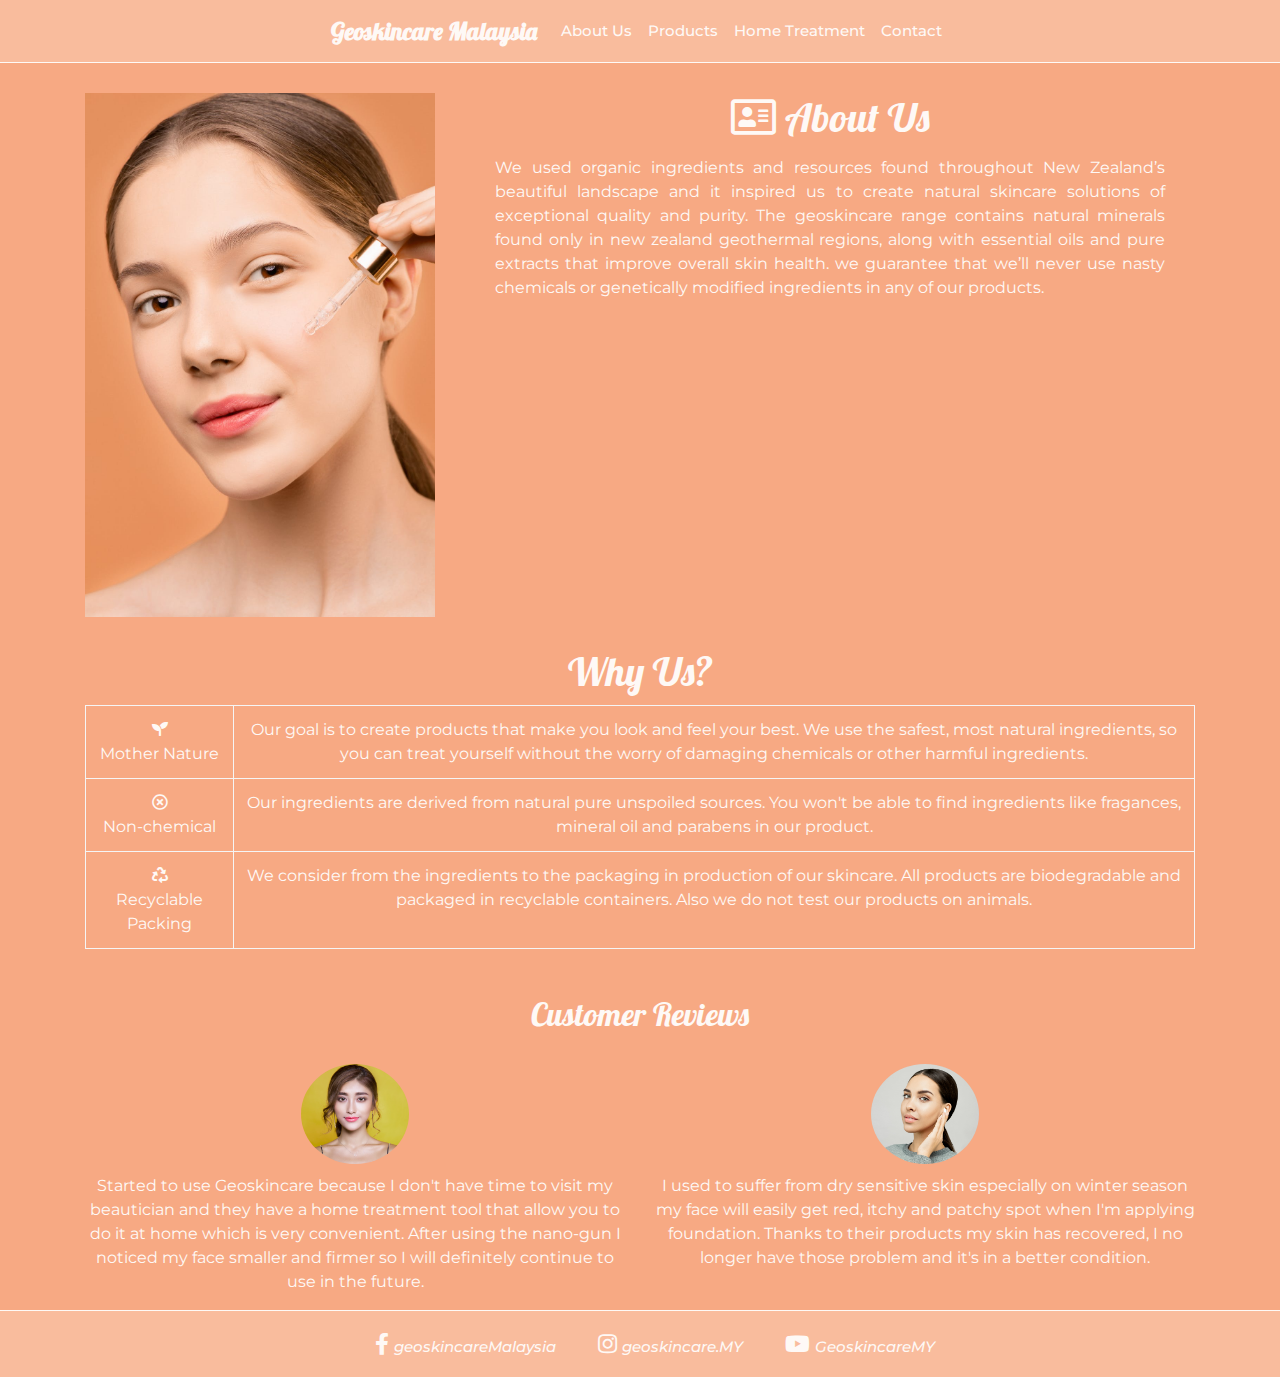
==== commit 35c8115e: "change navbar and footer background, font and hover color also change customer reviews section to be" ====
--- a/about-us.html
+++ b/about-us.html
@@ -91,8 +91,8 @@
                 <div class="col-sm col-md-12">
                     <h2 class="reviewsheading">Customer Reviews</h2>
                 </div>
-                <div class="container-fluid">
-                    <div class="row bg-reviews">
+                <div class="container">
+                    <div class="row">
                         <div class="col-sm col-md-6">
                             <img src="assets/images/portrait1.png" class="customerimg" alt="Anna">
                             <p class="customertext">Started to use Geoskincare because I don't have time to visit my beautician and they have a home treatment tool that
@@ -110,7 +110,7 @@
         </div>
     </section>
 
-    <footer>
+    <footer class="bg-footer">
         <hr class="footer-hr">
             <div class="container bg-footer">
                 <div class="row no-gutters">
@@ -118,31 +118,17 @@
                         <ul class="list-inline socialmedia">
                             <li class="list-inline-item">
                                 <a target="_blank" href="https://www.facebook.com/">
-                                    <i class="fab fa-facebook-f hov-footer" aria-hidden="true"></i>
+                                    <i class="fab fa-facebook-f hov-footer" aria-hidden="true"></i><em>geoskincareMalaysia</em>
                                 </a>
                             </li>
                             <li class="list-inline-item">
                                 <a target="_blank" href="https://www.instagram.com/">
-                                    <i class="fab fa-instagram hov-footer" aria-hidden="true"></i>
+                                    <i class="fab fa-instagram hov-footer" aria-hidden="true"></i><em>geoskincare.MY</em>
                                 </a>
                             </li>
                             <li class="list-inline-item">
                                 <a target="_blank" href="https://www.youtube.com/">
-                                    <i class="fab fa-youtube hov-footer" aria-hidden="true"></i>
-                                </a>
-                            </li>
-                        </ul>
-                    </div>
-                    <div class="col">
-                        <ul class="list-inline general-sub">
-                            <li class="list-inline-item">
-                                <a href="about-us.html" class="hov-footer">
-                                    <p class="hov-footer">About Us</p>
-                                </a>
-                            </li>
-                            <li class="list-inline-item">
-                                <a target="_blank" href="contact.html" class="hov-footer">
-                                    <p class="hov-footer">Contact Us</p>
+                                    <i class="fab fa-youtube hov-footer" aria-hidden="true"></i><em>GeoskincareMY</em>
                                 </a>
                             </li>
                         </ul>
--- a/assets/css/style.css
+++ b/assets/css/style.css
@@ -1,4 +1,6 @@
 @import url('https://fonts.googleapis.com/css2?family=Lobster&family=Montserrat:wght@300;400;500;600;700&display=swap');
+
+/*#FFE1D3 FFC8AD, D17A51, AD572D*/
 
 body {
     text-align: center;
@@ -10,7 +12,11 @@
 
 /*---------------------------------------------------------------------Background*/
 
-.bg-section, .bg-color-offer, .bg-navbar {
+.bg-navbar, .bg-footer {
+    background-color: #F9BC9D;
+}
+
+.bg-section, .bg-color-offer {
     background-color: #f7a983;
 }
 
@@ -22,8 +28,8 @@
     height: 55em;
 }
 
-.bg-reviews, .bg-serum {
-    background-color: #f5f5f5;
+.bg-serum {
+    background-color: #FEF9F6;
 }
 
 .bg-inquiry {
@@ -41,13 +47,13 @@
     font-family: "Lobster", sans-serif;
     font-weight: 700;
     font-size: 200%;
-    color: #f5f5f5;
+    color: #FEF9F6;
     position: relative;
     top: 48%;
 }
 
 .btn-outline-light:hover {
-    color: #f7a983;
+    color: #F27536;
 }
 
 .only-mobile {
@@ -64,7 +70,7 @@
 
 .offer-heading {
     text-align: center;
-    color: #f5f5f5;
+    color: #FEF9F6;
     font-family: "Lobster", sans-serif;
     font-weight: 700;
     font-size: 200%;
@@ -75,47 +81,56 @@
 
 .offer {
     text-align: center;
-    color: #f5f5f5;
+    color: #FEF9F6;
     font-family: "Montserrat", sans-serif;
     margin: 0px 5px 0px 5px;
 }
 
 .offer-link {
-    color: #f5f5f5;
+    color: #FEF9F6;
     text-decoration: underline;
 }
 
 .offer-link:hover {
-    color: #D4D4D4;
+    color: #F27536;
+}
+
+.all-products {
+    color: #FEF9F6;
+}
+
+.all-products:hover {
+    color: #F27536;
+    text-decoration: none;
 }
 
 /*---------------------------------------------------------------------Navbar*/
 
 .navbar-title {
-    color: #f5f5f5;
+    color: #FEF9F6;
     font-family: "Lobster", sans-serif;
     font-weight: 700;
     font-size: 150%;
 }
 
 .navbar-title:hover {
-    color: #d4d4d4;
+    color: #F79683;
 }
 
 .navbar-subtitle li a {
-    color: #f5f5f5;
+    color: #FEF9F6;
     font-family: "Montserrat", sans-serif;
     font-weight: 500;
     font-size: 15px;
 }
 
 .navbar-subtitle li a:hover {
-    color: #d4d4d4;
+    color: #F79683;
 }
 
 .nav-hr {
     margin: 0;
-    border-color: #f5f5f5;
+    border-color: #FEF9F6;
 }
 
 /*--------------------------------------------------------------------About Us Section*/
@@ -127,13 +142,13 @@
 
 .aboutus-heading {
     margin-top: 30px;
-    color: #f5f5f5;
+    color: #FEF9F6;
     font-family: "Lobster", sans-serif;
     font-size: 40px;
 }
 
 .aboutus-text {
-    color: #f5f5f5;
+    color: #FEF9F6;
     font-family: "Montserrat", sans-serif;
     padding: 0 30px;
     margin-top: 15px;
@@ -141,15 +156,15 @@
 
 /*-----------------------------------------------------------Why Us*/
 
-.table-bordered > tbody > tr > td {
+.table-bordered tbody tr td {
     border: 1px solid #f5f5f5;
-    color: #f5f5f5;
+    color: #FEF9F6;
     font-family: "Montserrat", sans-serif;
     text-align: center;
 }
 
 .whyus-heading {
-    color: #f5f5f5;
+    color: #FEF9F6;
     font-family: "Lobster", sans-serif;
     font-size: 40px;
     margin-top: 30px;
@@ -159,7 +174,7 @@
 /*-----------------------------------------------------------Reviews*/
 
 .reviewsheading {
-    color: #f5f5f5;
+    color: #FEF9F6;
     font-family: "Lobster", sans-serif;
     margin-top: 30px;
     margin-bottom: 10px;
@@ -167,12 +182,12 @@
 
 .customerimg {
     border-radius: 60%;
-    margin-top: 10px;
-    width: 15%;
+    margin-top: 20px;
+    width: 20%;
 }
 
 .customertext {
-    color: #f7a983;
+    color: #FEF9F6;
     font-family: "Montserrat", sans-serif;
     font-weight: 400;
     text-align: center;
@@ -180,12 +195,6 @@
     margin-top: 10px;
 }
 
-.container-fluid {
-    padding-right: 15px;
-    padding-left: 15px;
-    margin-right: auto;
-    margin-left: auto;
-}
 /*--------------------------------------------------------------------End of About Us Section*/
 
 /*--------------------------------------------------------------------Products*/
@@ -236,6 +245,10 @@
 }
 
 /*--------------------------------------------------------------------Home Treatment*/
+
+.nanogun-img div div iframe {
+    margin-top: 30px;
+}
 
 .nanogun-img div img {
     margin-top: 30px;
@@ -281,6 +294,7 @@
 .serum-subtitle {
     font-family: "Lobster", sans-serif;
     color: #f7a983;
+    font-size: 22px;
     margin-top: 10px;
     margin-bottom: 20px;
 }
@@ -311,10 +325,6 @@
     text-align: center;
     font-weight: 500;
     font-size: 15px;
-}
-
-.form-group {
-    padding: 0 5em 0 5em;
 }
 
 .form-title {
@@ -332,7 +342,7 @@
     list-style-type: none;
     position: relative;
     top: 28%;
-    right: 65px;
+    right: 50px;
 }
 
 .media-inquiry li {
@@ -353,27 +363,31 @@
 
 .footer-hr {
     margin: 0;
-    border-color: #f7a983;
+    border-color: #FEF9F6;
+}
+
+.socialmedia li a {
+    font-size: 22px;
+    color: #FEF9F6;
 }
 
 .socialmedia li a i {
     margin-top: 1em;
-    font-size: 22px;
-    margin-right: 30px;
-    color: #f7a983;
-}
-
-.general-sub li a p {
-    color: #f7a983;
+    margin-right: 5px;
+    margin-left: 30px;
+}
+
+.socialmedia li a em {
+    color: #FEF9F6;
     margin-top: 1.5em;
     font-family: "Montserrat", sans-serif;
     font-weight: 500;
     font-size: 15px;
 }
 
-.hov-footer:hover {
+.socialmedia li a:hover {
     text-decoration: none;
-    color: #d4d4d4;
+    color: #F79683;
 }
 
 /* ----------------------------------------Media Queries */
